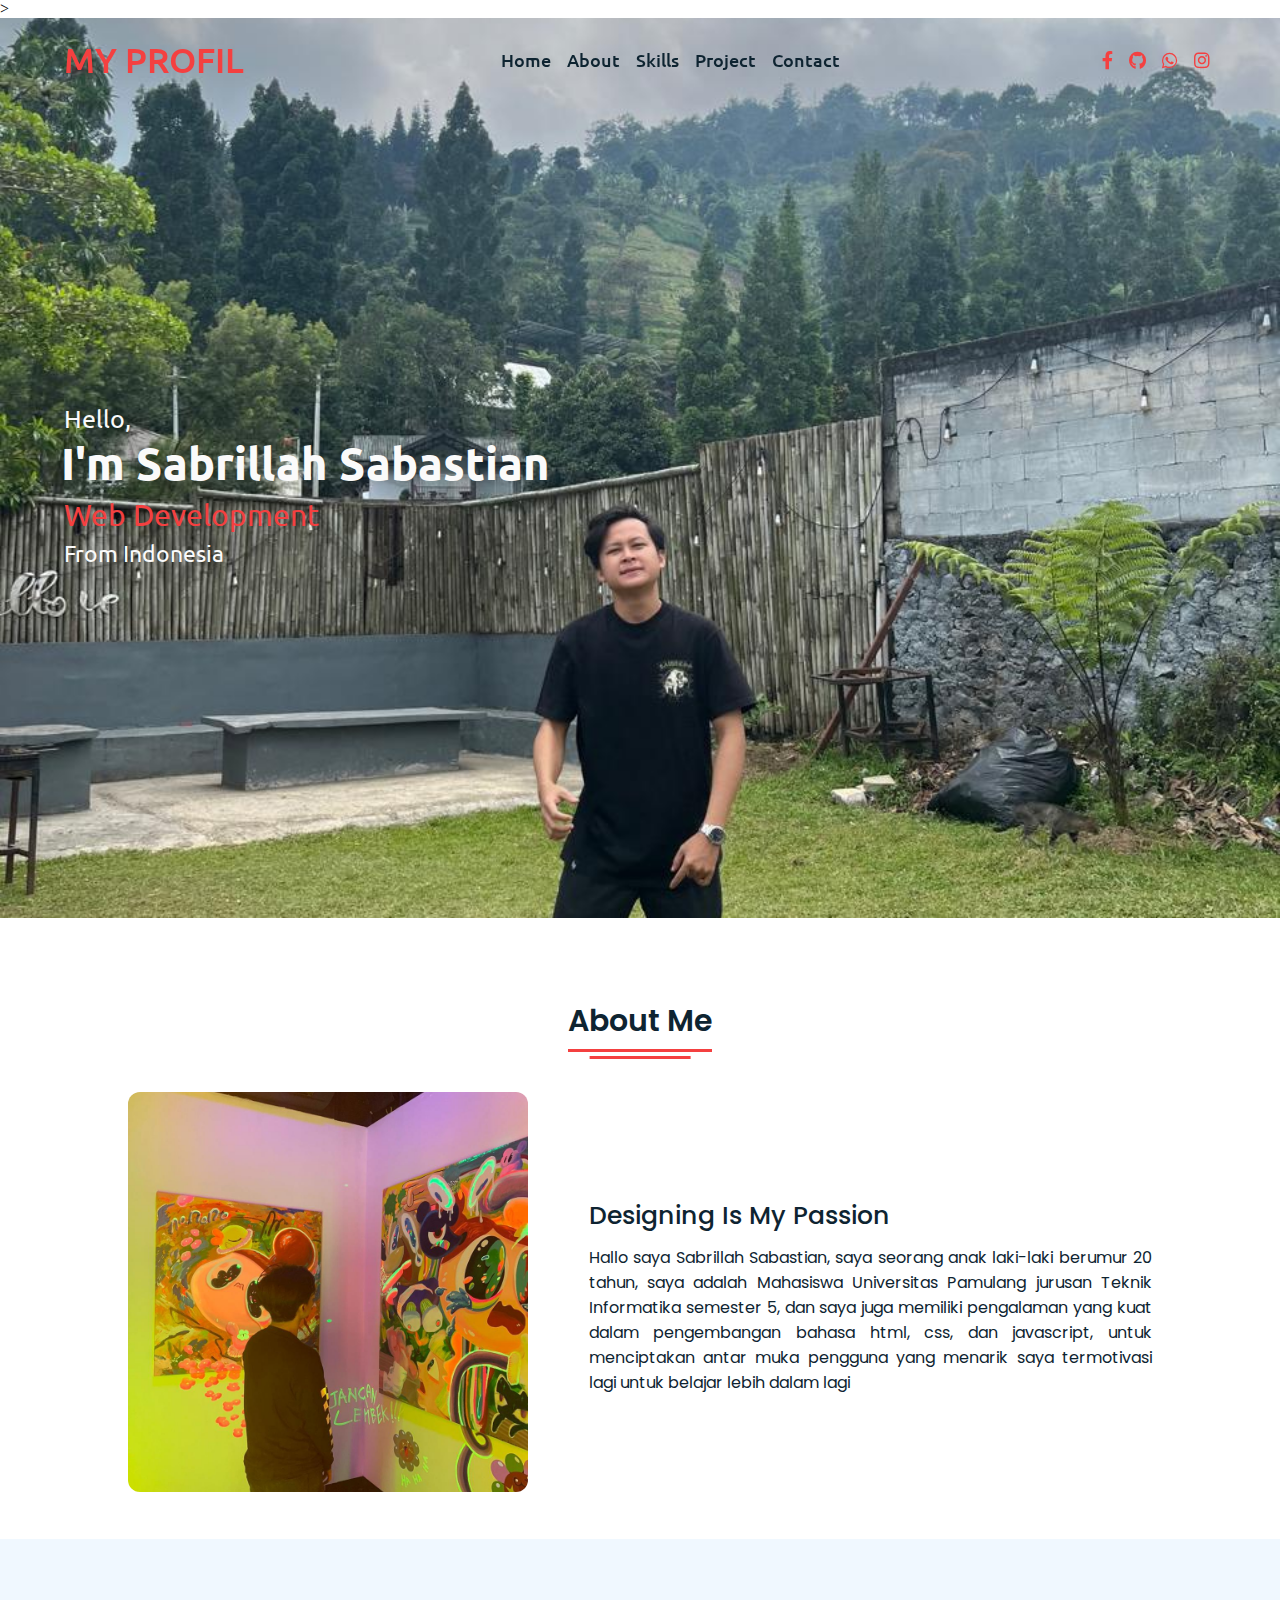
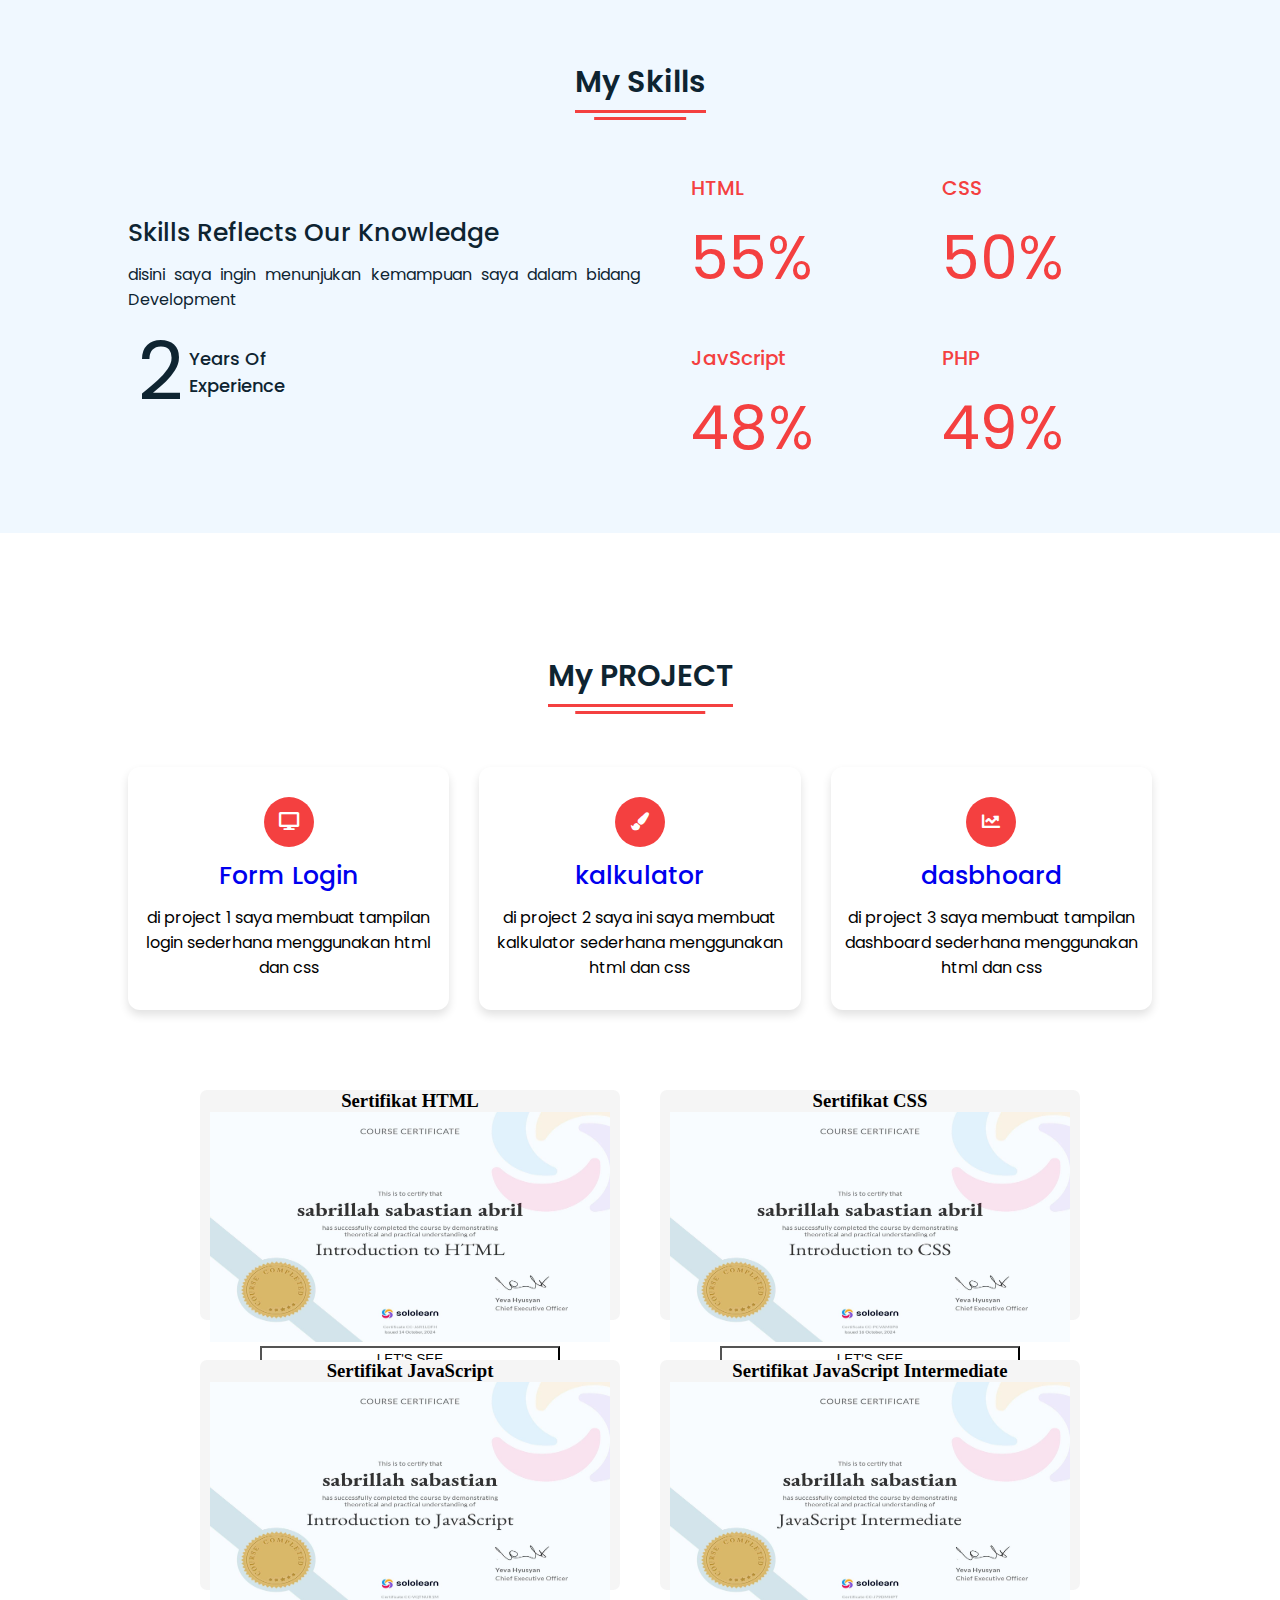
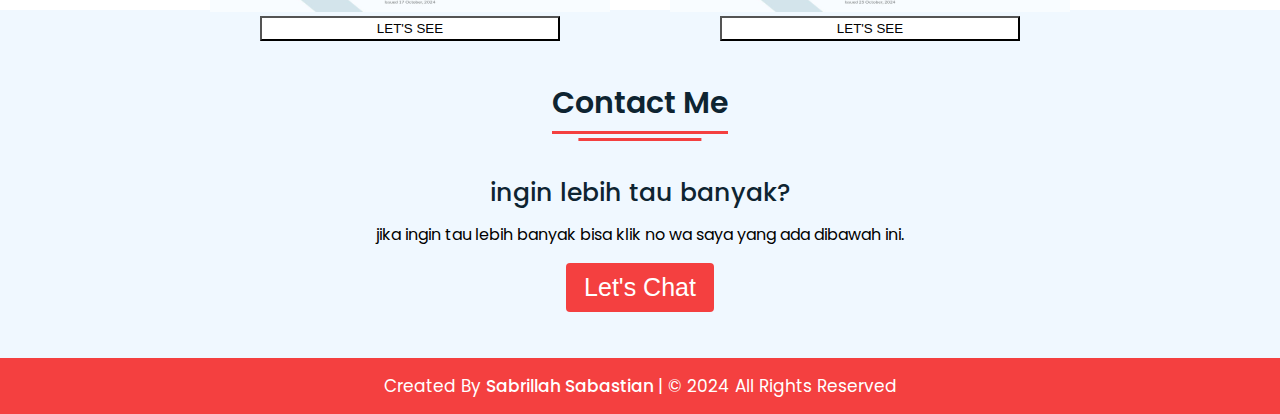
==== index.html @ 0bc3e123 "first commit" ====
<!DOCTYPE html>>
<html lang="en" dir="ltr">

<head>
  <meta charset="UTF-8">
  <title> SABRILLAH SABASTIAN | DEVLOPER  </title>
  <link rel="stylesheet" href="style.css">
  <!-- Fontawesome CDN Link -->
  <link rel="stylesheet" href="https://cdnjs.cloudflare.com/ajax/libs/font-awesome/5.15.2/css/all.min.css" />
  <meta name="viewport" content="width=device-width, initial-scale=1.0">
</head>

<body>
  <!-- Move to up button -->
  <div class="scroll-button">
    <a href="#home"><i class="fas fa-arrow-up"></i></a>
  </div>
  <!-- navgaition menu -->
  <nav>
    <div class="navbar">
      <div class="logo"><a href="#">MY PROFIL</a></div>
      <ul class="menu">
        <li><a href="#home">Home</a></li>
        <li><a href="#about">About</a></li>
        <li><a href="#skills">Skills</a></li>
        <li><a href="#project">Project</a></li>
        <li><a href="#contact">Contact</a></li>
        <div class="cancel-btn">
          <i class="fas fa-times"></i>
        </div>
      </ul>
      <div class="media-icons">
        <a href="https://w"><i class="fab fa-facebook-f"></i></a>
        <a href="https://github.com/sabrillahsabastian"><i class="fab fa-github"></i></a>
        <a href="https://wa.me/6285695063004"><i class="fab fa-whatsapp"></i></a>
        <a href="https://www.instagram.com/sbrlhsbstnn"><i class="fab fa-instagram"></i></a>
      </div>
    </div>
    <div class="menu-btn">
      <i class="fas fa-bars"></i>
    </div>
  </nav>

  <!-- Home Section Start -->
  <section class="home" id="home">
    <div class="home-content">
      <div class="text">
        <div class="text-one">Hello,</div>
        <div class="text-two">I'm Sabrillah Sabastian </div>
        <div class="text-three">Web Development</div>
        <div class="text-four">From Indonesia</div>
      </div>
      <!-- <div class="button">
        <button>Hire Me</button>
      </div> -->
    </div>
  </section>

  <!-- About Section Start -->
  <section class="about" id="about">
    <div class="content">
      <div class="title"><span>About Me</span></div>
      <div class="about-details">
        <div class="left">
          <img src="portofolio/1.jpg" alt="">
        </div>
        <div class="right">
          <div class="topic">Designing Is My Passion</div>
          <p>Hallo saya Sabrillah Sabastian, saya seorang anak laki-laki berumur 20 tahun, saya adalah Mahasiswa Universitas Pamulang  jurusan Teknik Informatika semester 5, dan saya juga memiliki pengalaman yang kuat dalam pengembangan bahasa html, css, dan javascript, untuk menciptakan antar muka pengguna yang menarik 
            saya termotivasi lagi untuk belajar lebih dalam lagi</p>
          <!-- <div class="button">
            <button>Download CV</button>
          </div> -->
        </div>
      </div>
    </div>
  </section>

  <!-- My Skill Section Start -->
  <!-- Section Tag and Other Div will same where we need to put same CSS -->
  <section class="skills" id="skills">
    <div class="content">
      <div class="title"><span>My Skills</span></div>
      <div class="skills-details">
        <div class="text">
          <div class="topic">Skills Reflects Our Knowledge</div>
          <p>disini saya ingin menunjukan kemampuan saya dalam bidang Development </p>
          <div class="experience">
            <div class="num">2</div>
            <div class="exp">Years Of <br> Experience</div>
          </div>
        </div>
        <div class="boxes">
          <div class="box">
            <div class="topic">HTML</div>
            <div class="per">55%</div>
          </div>
          <div class="box">
            <div class="topic">CSS</div>
            <div class="per">50%</div>
          </div>
          <div class="box">
            <div class="topic">JavScript</div>
            <div class="per">48%</div>
          </div>
          <div class="box">
            <div class="topic">PHP</div>
            <div class="per">49%</div>
          </div>
        </div>
      </div>
    </div>
  </section>

  <!-- My PROJECT Section Start -->
  <section class="PROJECT" id="PROJECT">
    <div class="content">
      <div class="title"><span>My PROJECT</span></div>
      <div class="boxes">
        <div class="box">
          <div class="icon">
            <i class="fas fa-desktop"></i>
          </div>
          <div class="topic">
          <a href="../fromlogin/login.html">Form Login</a></div>
          <p>di project 1 saya membuat tampilan login sederhana menggunakan html dan css</p> 
        </div>
        <div class="box">
          <div class="icon">
            <i class="fas fa-paint-brush"></i>
          </div>
          <div class="topic">
            <a href="../kalkulator/kalku.html">kalkulator</a></div>
          <p>di project 2 saya ini saya membuat kalkulator sederhana menggunakan html dan css</p>
        </div>
        <div class="box">
          <div class="icon">
            <i class="fas fa-chart-line"></i>
          </div>
          <div class="topic">
            <a href="../dashboard/dashboard.html">dasbhoard</a></div>
          <p>di project 3 saya membuat tampilan dashboard sederhana menggunakan html dan css</p>
        </div>
      </div>
  </section>

  <div id="sertifikat">
    <div><h3>Sertifikat HTML</h3><img src="../dashboard/img/sertihtml.jpg">
      <a href="https://www.sololearn.com/certificates/CC-J6R1LDFH"><button class="btn btn-default"tyoe="button">LET'S SEE</button></a>
    </div>
    <div><h3>Sertifikat CSS</h3><img src="../dashboard/img/serticss.jpg">
      <a href="https://www.sololearn.com/certificates/CC-PCVAM0P8"><button class="btn btn-default"tyoe="button">LET'S SEE</button></a>
    </div>
    <div><h3>Sertifikat JavaScript</h3><img src="../dashboard/img/sertijs.jpg">
      <a href="https://www.sololearn.com/certificates/CC-VQTNUR1M"><button class="btn btn-default"tyoe="button">LET'S SEE</button></a>
    </div>
    <div><h3>Sertifikat JavaScript Intermediate</h3><img src="../dashboard/img/sertijs(intermediate).jpg">
      <a href="https://www.sololearn.com/certificates/CC-J79DMHPT"><button class="btn btn-default"tyoe="button">LET'S SEE</button></a>
    </div>
  </div>

  <!-- Contact Me section Start -->
  <section class="contact" id="contact">
    <div class="content">
      <div class="title"><span>Contact Me</span></div>
      <div class="text">
        <div class="topic">ingin lebih tau banyak?</div>
        <p>jika ingin tau lebih banyak bisa klik no wa saya yang ada dibawah ini.</p>
        <div class="button">
          <a href="https://wa.me/6285695063004"><button>Let's Chat</button></a>
        </div>
      </div>
    </div>
  </section>

  <!-- Footer Section Start -->
  <footer>
    <div class="text">
      <span>Created By <a href="#">Sabrillah Sabastian </a> | &#169; 2024 All Rights Reserved</span>
    </div>
  </footer>

  <script src="script.js"></script>
</body>

</html>
---- style.css ----
/* Google Font CDN Link */
@import url('https://fonts.googleapis.com/css2?family=Poppins:wght@400;500;600;700&family=Ubuntu:wght@400;500;700&display=swap');
*{
  margin: 0;
  padding: 0;
  box-sizing: border-box;
  text-decoration: none;
  scroll-behavior: smooth;
}

/* Custom Scroll Bar CSS */
::-webkit-scrollbar {
    width: 10px;
}
::-webkit-scrollbar-track {
    background: #f1f1f1;
}
::-webkit-scrollbar-thumb {
    background: #6ef773;
    border-radius: 12px;
    transition: all 0.3s ease;
}

::-webkit-scrollbar-thumb:hover {
    background: #f44040;
}
/* navbar styling */
nav{
  position: fixed;
  width: 100%;
  padding: 20px 0;
  z-index: 998;
  transition: all 0.3s ease;
  font-family: 'Ubuntu', sans-serif;
}
nav.sticky{
  background: #f44040;
  padding: 13px 0;
}
nav .navbar{
  width: 90%;
  display: flex;
  justify-content: space-between;
  align-items: center;
  margin: auto;
}
nav .navbar .logo a{
  font-weight: 500;
  font-size: 35px;
  color: #f44040;
}
nav.sticky .navbar .logo a{
  color: #fff;
}
nav .navbar .menu{
  display: flex;
  position: relative;
}
nav .navbar .menu li{
  list-style: none;
  margin: 0 8px;
}
.navbar .menu a{
  font-size: 18px;
  font-weight: 500;
  color: #0E2431;
  padding: 6px 0;
  transition: all 0.4s ease;
}
.navbar .menu a:hover{
  color: #f44040;
}
nav.sticky .menu a{
  color: #FFF;
}
nav.sticky .menu a:hover{
  color: #0E2431;
}
.navbar .media-icons a{
  color: #f44040;
  font-size: 18px;
  margin: 0 6px;
}
nav.sticky .media-icons a{
  color: #FFF;
}

/* Side Navigation Menu Button CSS */
nav .menu-btn,
.navbar .menu .cancel-btn{
  position: absolute;
  color: #fff;
  right: 30px;
  top: 20px;
  font-size: 20px;
  cursor: pointer;
  transition: all 0.3s ease;
  display: none;
}
nav .menu-btn{
  color: #f44040;
}
nav.sticky .menu-btn{
  color: #FFF;
}
.navbar .menu .menu-btn{
  color: #fff;
}

/* home section styling */
.home{
  height: 100vh;
  width: 100%;
  background: url("portofolio/3.jpg") no-repeat;
  background-size: cover;
  background-position: center;
  background-attachment: fixed;
  font-family: 'Ubuntu', sans-serif;
}
.home .home-content{
  width: 90%;
  height: 100%;
  margin: auto;
  display: flex;
  flex-direction: column;
  justify-content: center;
}
.home .text-one{
  font-size: 25px;
  color: #fafafa;
}
.home .text-two{
  color: #fafafa;
  font-size: 45px;
  font-weight: 600;
  margin-left: -3px;
}
.home .text-three{
  font-size: 30px;
  margin: 5px 0;
  color: #f44040;
}
.home .text-four{
  font-size: 23px;
  margin: 5px 0;
  color: #fafafa;
}
.home .button{
  margin: 14px 0;
}
.home .button button{
  outline: none;
  padding: 8px 16px;
  border-radius: 6px;
  font-size: 25px;
  font-weight: 400;
  background: #f44040;
  color: #fff;
  cursor: pointer;
  border: 2px solid transparent;
  transition: all 0.4s ease;
}
.home .button button:hover{
  border-color: #f45240;
  background-color: #fff;
  color: #f44040;
}

/* About Section Styling */
/* Those Elements Where We Have Apply Same CSS,
 I'm Selecting Directly 'Section Tag' and 'Class'  */
section{
  padding-top: 40px;
}
section .content{
  width: 80%;
  margin: 40px auto;
  font-family: 'Poppins', sans-serif;
}
.about .about-details{
  display: flex;
  justify-content: space-between;
  align-items: center;
}
section .title{
  display: flex;
  justify-content: center;
  margin-bottom: 40px;
}
section .title span{
  color: #0E2431;
  font-size: 30px;
  font-weight: 600;
  position: relative;
  padding-bottom: 8px;
}
section .title span::before,
section .title span::after{
  content: '';
  position: absolute;
  height: 3px;
  width: 100%;
  background: #f44040;
  left: 0;
  bottom: 0;
}
section .title span::after{
  bottom: -7px;
  width: 70%;
  left: 50%;
  transform: translateX(-50%);
}
.about .about-details .left{
  width: 45%;
}
.about .left img{
  height: 400px;
  width: 400px;
  object-fit: cover;
  border-radius: 12px;
}
.about-details .right{
  width: 55%;
}
section  .topic{
  color: #0E2431;
  font-size: 25px;
  font-weight: 500;
  margin-bottom: 10px;
}
.about-details .right p{
  text-align: justify;
  color: #0E2431;
}
section .button{
  margin: 16px 0;
}
section .button button{
  outline: none;
  padding: 8px 16px;
  border-radius: 4px;
  font-size: 25px;
  font-weight: 400;
  background: #f44040;
  color: #fff;
  border: 2px solid transparent;
  cursor: pointer;
  transition: all 0.4s ease;
}
section .button button:hover{
  border-color: #f44040;
  background-color: #fff;
  color: #f44040;
}

 /* My Skills CSS */
 .skills{
   background: #F0F8FF;
 }
 .skills .content{
   padding: 40px 0;
 }
 .skills .skills-details{
   display: flex;
   justify-content: space-between;
   align-items: center;
 }
 .skills-details .text{
   width: 50%;
 }
 .skills-details p{
   color: #0E2431;
   text-align: justify;
 }
.skills .skills-details .experience{
  display: flex;
  align-items: center;
  margin: 0 10px;
}
.skills-details .experience .num{
  color: #0E2431;
  font-size: 80px;
}
.skills-details .experience .exp{
  color: #0E2431;
  margin-left: 20px;
  font-size: 18px;
  font-weight: 500;
  margin: 0 6px;
}
.skills-details .boxes{
  width: 45%;
  display: flex;
  flex-wrap: wrap;
  justify-content: space-between;
}
.skills-details .box{
  width: calc(100% / 2 - 20px);
  margin: 20px 0;
} 
.skills-details .boxes .topic{
  font-size: 20px;
  color: #f44040;
}
.skills-details .boxes .per{
  font-size: 60px;
  color: #f44040;
}

/* My PROJECT CSS */
.PROJECT .boxes{
  display: flex;
  flex-wrap: wrap;
  justify-content: space-between;
}
.PROJECT .boxes .box{
  margin: 20px 0;
  width: calc(100% / 3 - 20px);
  text-align: center;
  border-radius: 12px;
  padding: 30px 10px;
  box-shadow: 0 5px 10px rgba(0, 0, 0, 0.12);
  cursor: default;
  transition: all 0.4s ease;
}
.PROJECT .boxes .box:hover{
  background: #f44040;
  color: #fff;
}
.PROJECT .boxes .box .icon{
  height: 50px;
  width: 50px;
  background: #f44040;
  border-radius: 50%;
  text-align: center;
  line-height: 50px;
  font-size: 18px;
  color: #fff;
  margin: 0 auto 10px auto;
  transition: all 0.4s ease;
}
.boxes .box:hover .icon{
  background-color: #fff;
  color: #f44040;
}
.PROJECT .boxes .box:hover .topic,
.PROJECT .boxes .box:hover p{
  color: #0E2431;
  transition: all 0.4s ease;
}
.PROJECT .boxes .box:hover .topic,
.PROJECT .boxes .box:hover p{
  color: #fff;
}
/* Contact Me CSS */
.contact{
  background: #F0F8FF;
}
.contact .content{
  margin: 0 auto;
  padding: 30px 0;
}
.contact .text{
  width: 80%;
  text-align: center;
  margin: auto;
}

/* Footer CSS */
footer{
  background: #f44040;
  padding: 15px 0;
  text-align: center;
  font-family: 'Poppins', sans-serif;
}
footer .text span{
  font-size: 17px;
  font-weight: 400;
  color: #fff;
}
footer .text span a{
  font-weight: 500;
  color: #FFF;
}
footer .text span a:hover{
  text-decoration: underline;
}
/* Scroll TO Top Button CSS */
.scroll-button a{
  position: fixed;
  bottom: 20px;
  right: 20px;
  color: #fff;
  background: #f44040;
  padding: 7px 12px;;
  font-size: 18px;
  border-radius: 6px;
  box-shadow: rgba(0, 0, 0, 0.15);
  display: none;
}

/* Responsive Media Query */
@media (max-width: 1190px) {
  section .content{
    width: 85%;
  }
}
@media (max-width: 1000px) {
  .about .about-details{
    justify-content: center;
    flex-direction: column;
  }
  .about .about-details .left{
    display: flex;
    justify-content: center;
    width: 100%;
  }
  .about-details .right{
    width: 90%;
    margin: 40px 0;
  }
  .services .boxes .box{
    margin: 20px 0;
    width: calc(100% / 2 - 20px);
  }
}
@media (max-width: 900px) {
  .about .left img{
    height: 350px;
    width: 350px;
  }
}

@media (max-width: 750px) {
  nav .navbar{
    width: 90%;
  }
  nav .navbar .menu{
    position: fixed;
    left: -100%;
    top: 0;
    background: #0E2431;
    height: 100vh;
    max-width: 400px;
    width: 100%;
    padding-top: 60px;
    flex-direction: column;
    align-items: center;
    transition: all 0.5s ease;
  }
  .navbar.active .menu{
    left: 0;
  }
  nav .navbar .menu a{
    font-size: 23px;
    display: block;
    color: #fff;
    margin: 10px 0;
  }
  nav.sticky .menu a:hover{
    color: #f44040;
  }
  nav .navbar .media-icons{
    display: none;
  }
  nav .menu-btn,
  .navbar .menu .cancel-btn{
    display: block;
  }
  .home .text-two{
    font-size: 65px;
  }
  .home .text-three{
    font-size: 35px;
  }
  .skills .skills-details{
    align-items: center;
    justify-content: center;
    flex-direction: column;
  }
  .skills-details .text{
    width: 100%;
    margin-bottom: 50px;
  }
  .skills-details .boxes{
    justify-content: center;
    align-items: center;
    width: 100%;
  }
  .services .boxes .box{
    margin: 20px 0;
    width: 100%;
  }
  .contact .text{
    width: 100%;
}
}

@media (max-width: 500px){
  .home .text-two{
    font-size: 55px;
  }
  .home .text-three{
    font-size: 33px;
  }
  .skills-details .boxes .per{
    font-size: 50px;
    color: #f44040;
  }
}

#sertifikat {
  display: flex;
  flex-wrap: wrap;
  justify-content: center;
  align-items: center;
  min-height: 400x;
  background: white;
}

#sertifikat div{
  height: 230px;
  width: 420px;
  background: whitesmoke;
  margin: 20px;
  text-align: center;
  border-radius: 7px;
}

#sertifikat div img{
  height: 230px;
  width: 400px;
  margin: 0px;
}

#sertifikat div button{
  height: 25px;
  width: 300px;
  background-color: white;
}
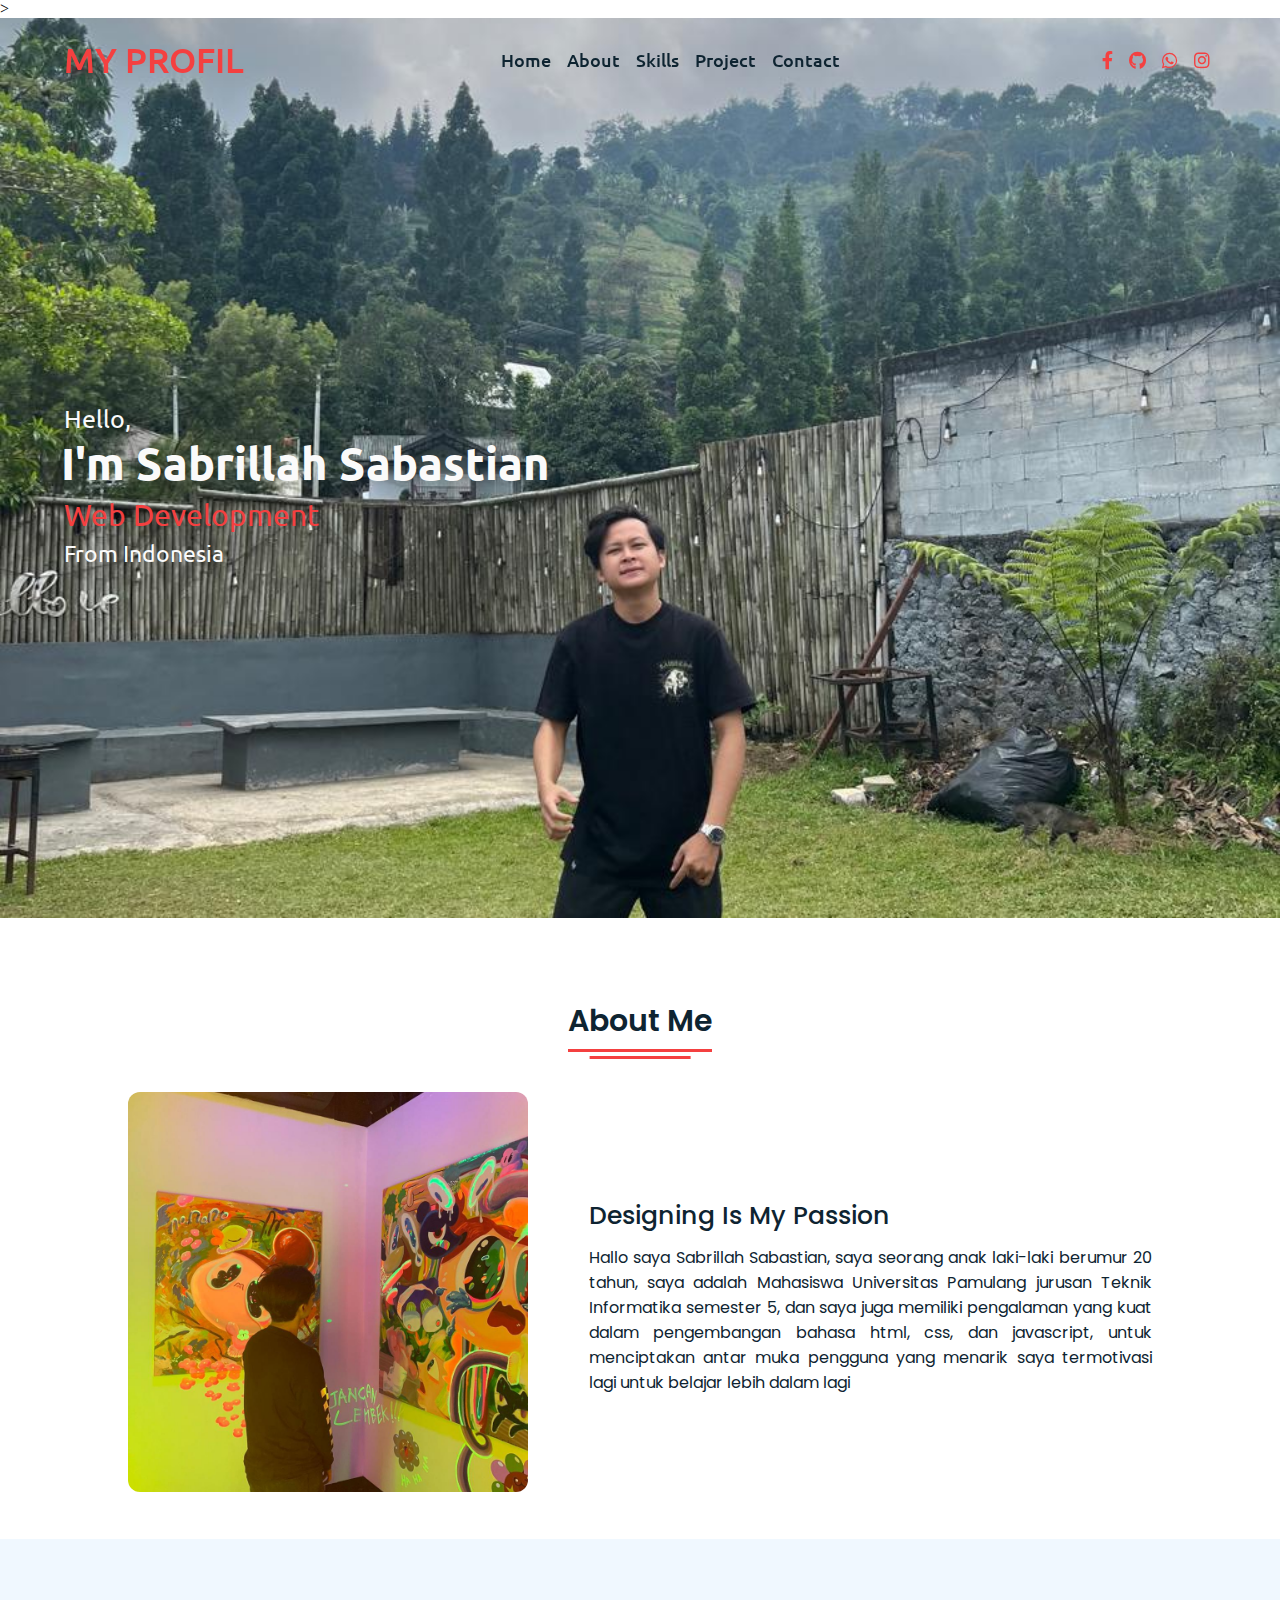
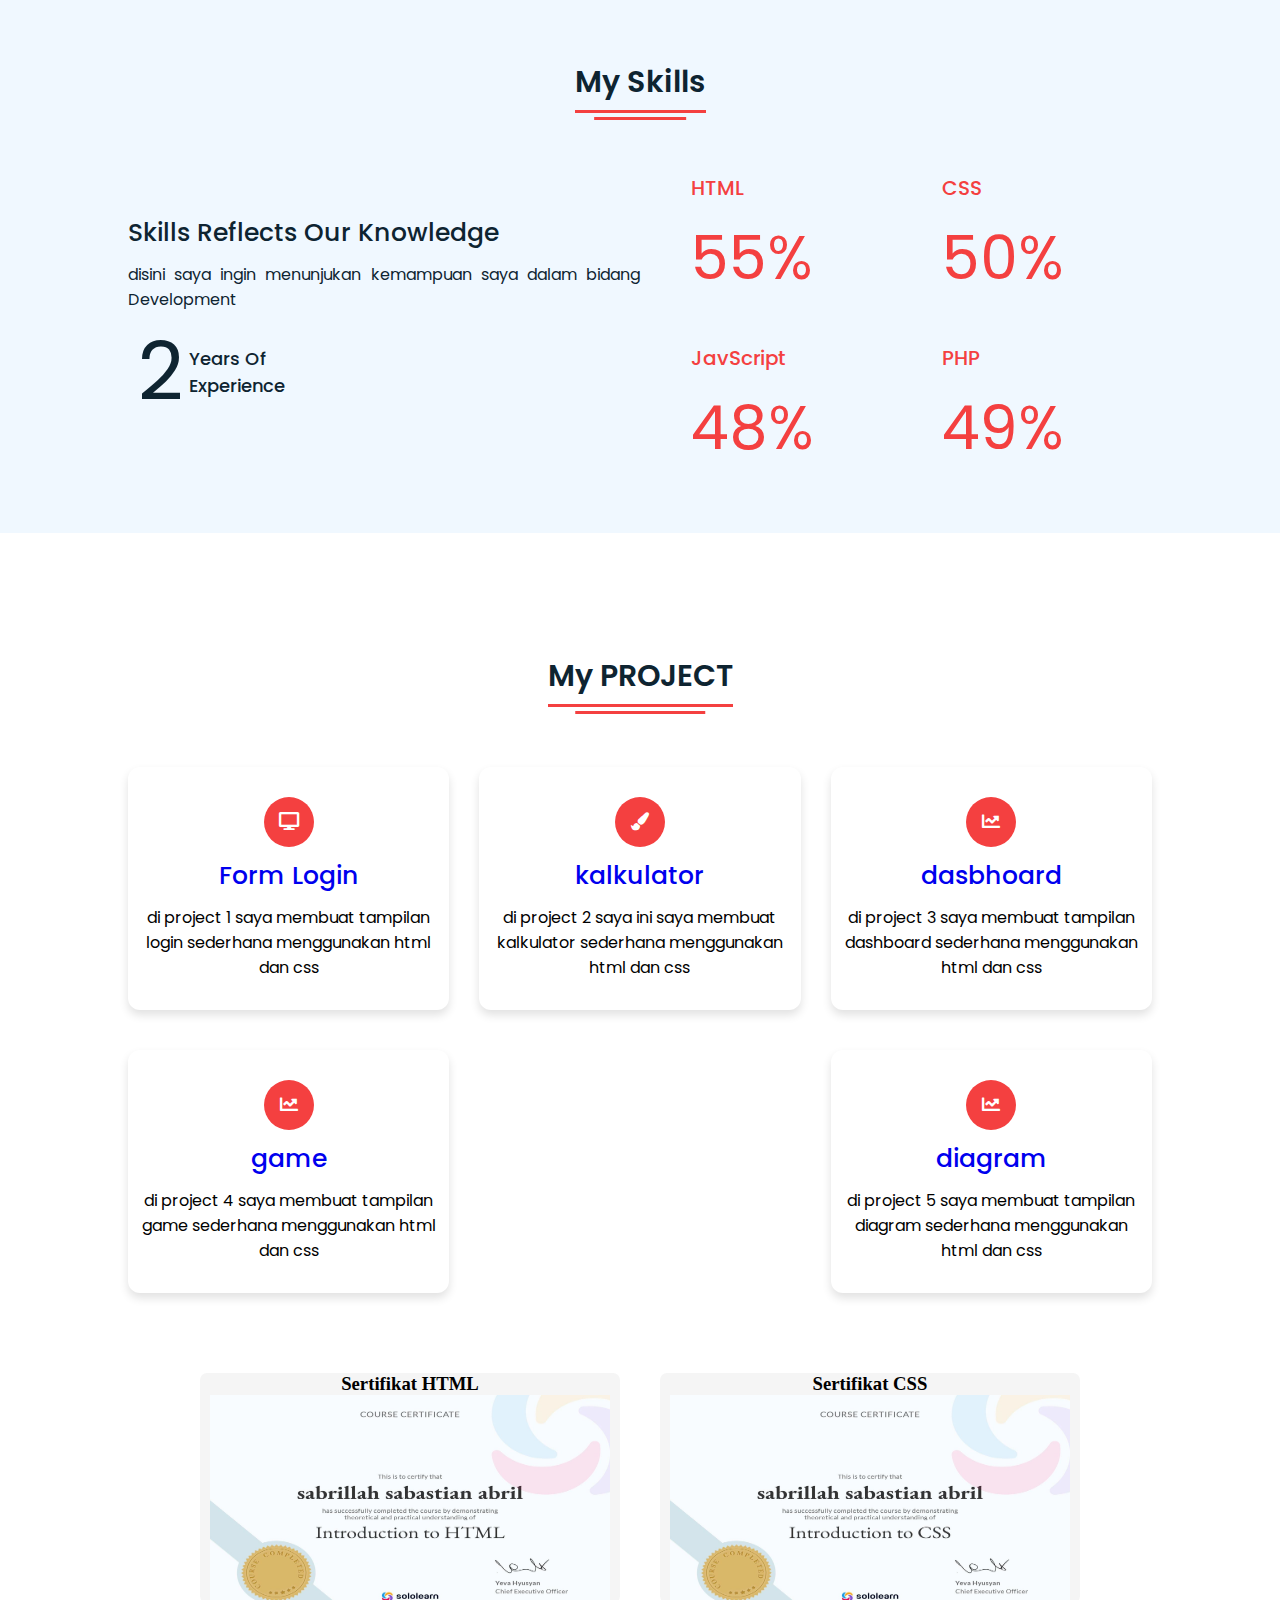
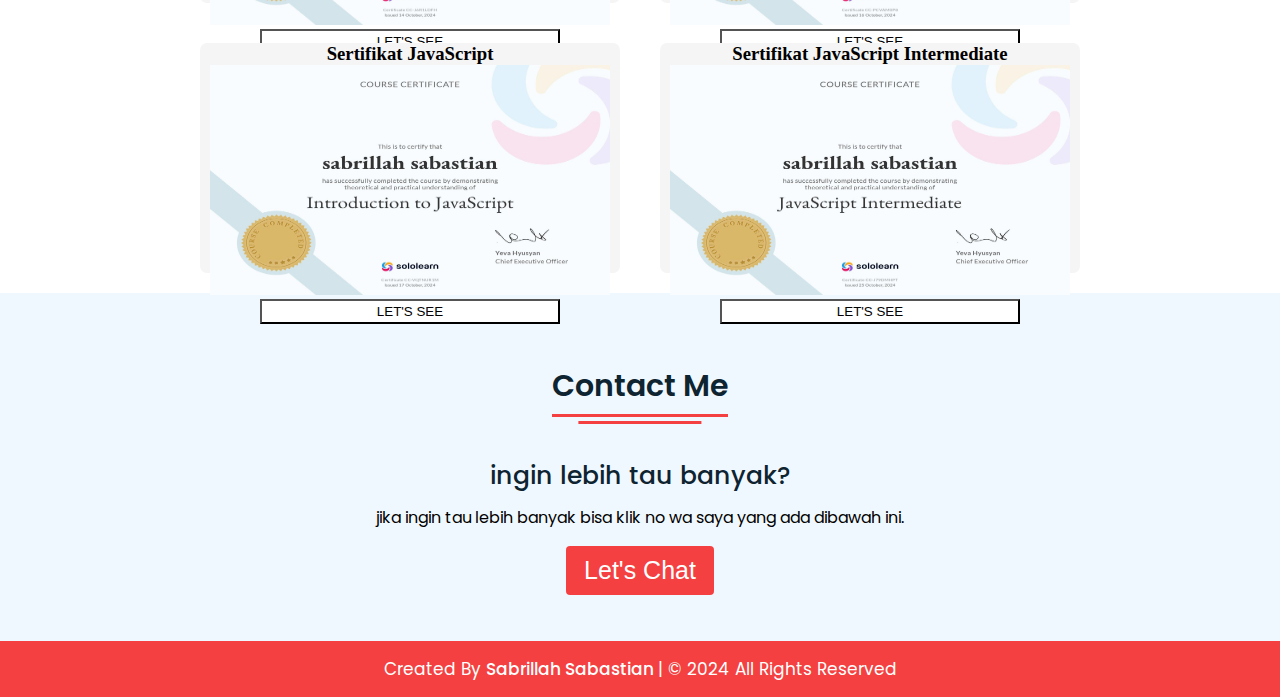
==== commit b9b12409: "first commit" ====
--- a/index.html
+++ b/index.html
@@ -141,6 +141,21 @@
             <a href="../dashboard/dashboard.html">dasbhoard</a></div>
           <p>di project 3 saya membuat tampilan dashboard sederhana menggunakan html dan css</p>
         </div>
+        <div class="box">
+          <div class="icon">
+            <i class="fas fa-chart-line"></i>
+          </div>
+          <div class="topic">
+            <a href="game tetris/index.html">game</a></div>
+          <p>di project 4 saya membuat tampilan game sederhana menggunakan html dan css</p>
+      </div>
+      <div class="box">
+        <div class="icon">
+          <i class="fas fa-chart-line"></i>
+        </div>
+        <div class="topic">
+          <a href="diagram/diagram.html">diagram</a></div>
+        <p>di project 5 saya membuat tampilan diagram sederhana menggunakan html dan css</p>
       </div>
   </section>
 
